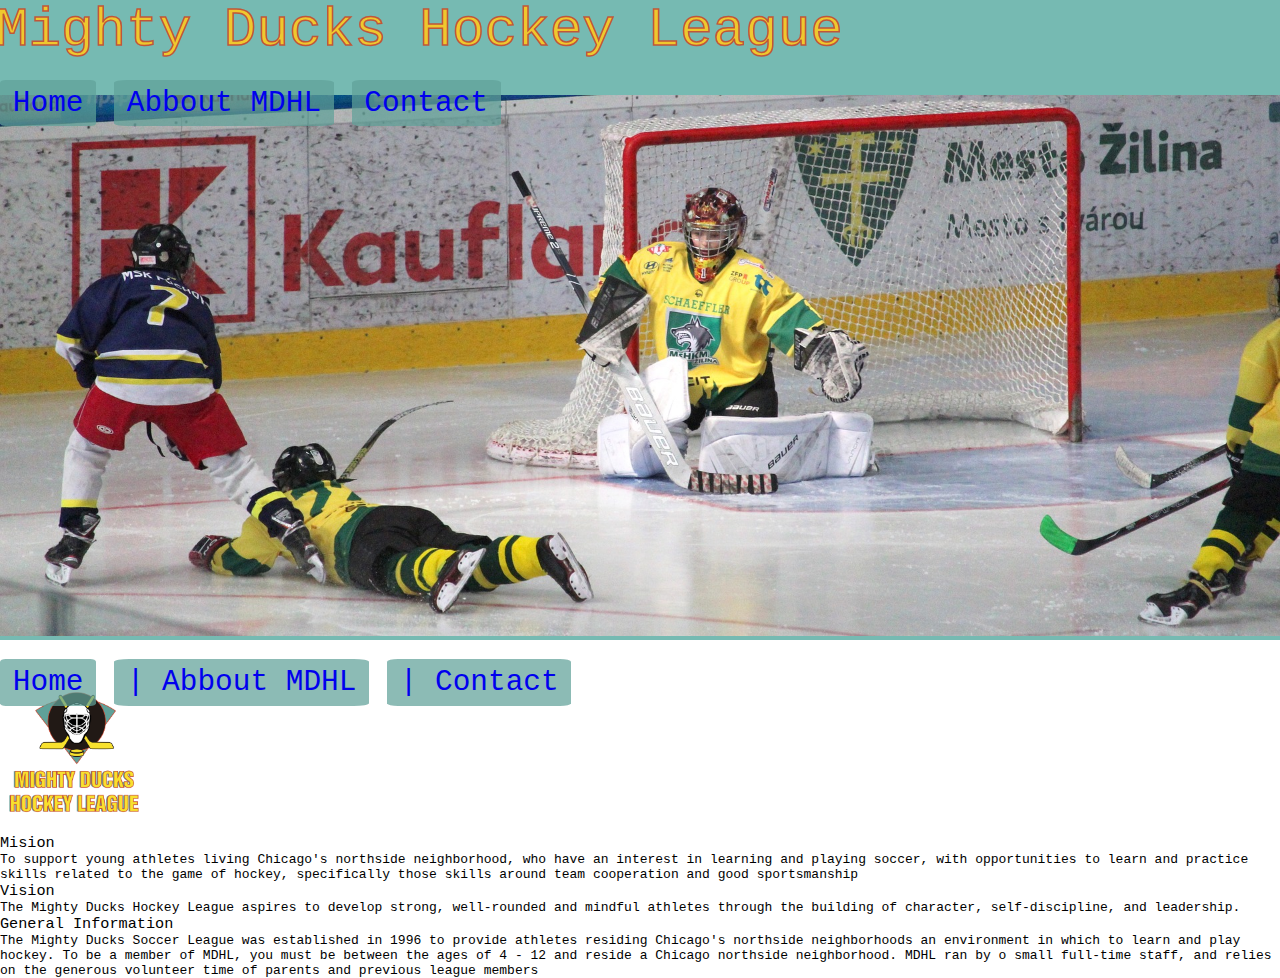
==== about.html @ 73da08af "se concluyo con el banner, h1 y nav" ====
<!DOCTYPE html>
<html lang="en">
    <head>
        <meta charset="UTF-8">
        <meta http-equiv="X-UA-Compatible" content="IE=edge">
        <meta name="viewport" content="width=device-width, initial-scale=1.0">
        <link rel="icon" type="image/x-icon" href="./assets/favicon.ico">
        <link rel="stylesheet" href="./css/styles.css">
        <title>Mighty Ducks Hockey League Web Page</title>
    </head>
    <body>
        <header>
            <h1>Mighty Ducks Hockey League</h1>
    
            <nav>
                <a href="#">Home</a>
                <a href="./about.html">Abbout MDHL</a>
                <a href="./contact.html">Contact</a>
            </nav>
            
            <figure class="img-container"><img class="banner" src="./assets/design2_image1.jpg" alt=""></figure>
        </header>
        
        
        <nav>
            <a href="./index.html">Home</a>
            <a href="#">| Abbout MDHL</a>
            <a href="./contact.html">| Contact</a>
        </nav>
        
        <main>
            <figure><img src="assets/Logo_Mighty_ducks-01.png" alt="Logo of Mighty Ducks Hockey League" width="150"></figure>
            <article>
                <h3>Mision</h3>
                <p>To support young athletes living Chicago's northside neighborhood, who have an interest in
                    learning and playing soccer, with opportunities to learn and practice skills related to the game of
                    hockey, specifically those skills around team cooperation and good sportsmanship</p>
            </article>
            
            <article>
                <h3>Vision</h3>
                <p>The Mighty Ducks Hockey League aspires to develop strong, well-rounded and mindful athletes
                    through the building of character, self-discipline, and leadership.</p>
            </article>
            
            <article>
                <h3>General Information</h3>
                <p>The Mighty Ducks Soccer League was established in 1996 to provide athletes residing
                    Chicago's northside neighborhoods an environment in which to learn and play hockey. To be a
                    member of MDHL, you must be between the ages of 4 - 12 and reside a Chicago northside
                    neighborhood. MDHL ran by o small full-time staff, and relies on the generous volunteer time of
                    parents and previous league members</p>
            </article>
        </main>
    </body>
</html>
---- css/styles.css ----
/* se normaliza el archivo de estilos en cascada */

*{
    margin: 0;
    padding: 0;
    box-sizing: border-box;
    font-family:monospace;
    font-weight:lighter;
}

header{
    background-color: #c8cacb;
    transition: all;
}
header:hover{
    background-color: #379a8faf;
    transition-duration: 3s;
}

h1{
    display: inline-block;
    font-size: 4.2vw;
    
}

h1:hover{
    color: black;
    -webkit-text-fill-color: #efc82e; /* Will override color (regardless of order) */
    -webkit-text-stroke-width: 1.5px;
    -webkit-text-stroke-color: #c05639;
    transition-duration: 3s;
    scale: 1.01;
}

nav{
    /* width: 30%; */
    display: inline-block;
    text-align: center;
    font-size: 2.3vw;
    position:relative;
    top: 0.85em;
    /* background-color: #c2c0cd; */
   /*  margin: 0 auto; */

}

a{
    text-decoration: none;
    background-color: #5fa199b8;
    padding: 0.5vw 1vw;
    border-radius: 6%;
  }

  a:hover{
    transition-duration: 1.2s;
    background-color: #f8e12ead;
    border:solid 1.5px #252425;
  }

  a:active{
    background-color: #f8e12e;
    color: #31a359;
  }

  .banner{
    width: 100%;
  }
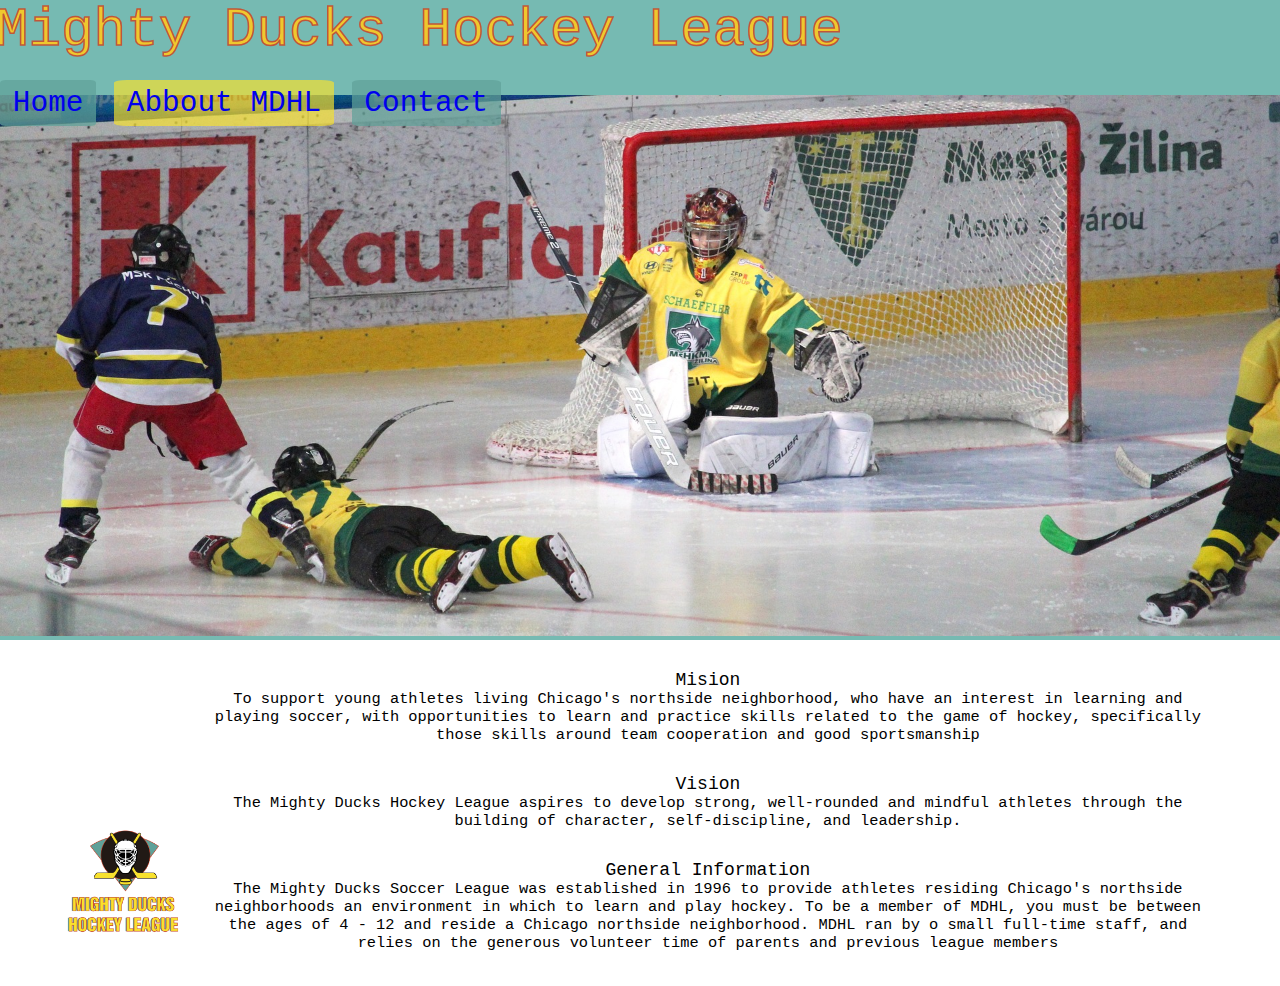
==== commit 73ce27a8: "se concluyo con el main" ====
--- a/about.html
+++ b/about.html
@@ -13,44 +13,39 @@
             <h1>Mighty Ducks Hockey League</h1>
     
             <nav>
-                <a href="#">Home</a>
-                <a href="./about.html">Abbout MDHL</a>
+                <a href="./index.html">Home</a>
+                <a href="#" style="background-color:#f8e12ead">Abbout MDHL</a>
                 <a href="./contact.html">Contact</a>
             </nav>
             
             <figure class="img-container"><img class="banner" src="./assets/design2_image1.jpg" alt=""></figure>
         </header>
-        
-        
-        <nav>
-            <a href="./index.html">Home</a>
-            <a href="#">| Abbout MDHL</a>
-            <a href="./contact.html">| Contact</a>
-        </nav>
-        
         <main>
-            <figure><img src="assets/Logo_Mighty_ducks-01.png" alt="Logo of Mighty Ducks Hockey League" width="150"></figure>
-            <article>
-                <h3>Mision</h3>
-                <p>To support young athletes living Chicago's northside neighborhood, who have an interest in
-                    learning and playing soccer, with opportunities to learn and practice skills related to the game of
-                    hockey, specifically those skills around team cooperation and good sportsmanship</p>
-            </article>
+            <figure class="container-logo"><img class="logo"  src="assets/Logo_Mighty_ducks-01.png" alt="Logo of Mighty Ducks Hockey League"></figure>
             
-            <article>
-                <h3>Vision</h3>
-                <p>The Mighty Ducks Hockey League aspires to develop strong, well-rounded and mindful athletes
-                    through the building of character, self-discipline, and leadership.</p>
-            </article>
-            
-            <article>
-                <h3>General Information</h3>
-                <p>The Mighty Ducks Soccer League was established in 1996 to provide athletes residing
-                    Chicago's northside neighborhoods an environment in which to learn and play hockey. To be a
-                    member of MDHL, you must be between the ages of 4 - 12 and reside a Chicago northside
-                    neighborhood. MDHL ran by o small full-time staff, and relies on the generous volunteer time of
-                    parents and previous league members</p>
-            </article>
+            <div class="article-container">
+                <article>
+                    <h3>Mision</h3>
+                    <p>To support young athletes living Chicago's northside neighborhood, who have an interest in
+                        learning and playing soccer, with opportunities to learn and practice skills related to the game of
+                        hockey, specifically those skills around team cooperation and good sportsmanship</p>
+                </article>
+                
+                <article>
+                    <h3>Vision</h3>
+                    <p>The Mighty Ducks Hockey League aspires to develop strong, well-rounded and mindful athletes
+                        through the building of character, self-discipline, and leadership.</p>
+                </article>
+                
+                <article>
+                    <h3>General Information</h3>
+                    <p>The Mighty Ducks Soccer League was established in 1996 to provide athletes residing
+                        Chicago's northside neighborhoods an environment in which to learn and play hockey. To be a
+                        member of MDHL, you must be between the ages of 4 - 12 and reside a Chicago northside
+                        neighborhood. MDHL ran by o small full-time staff, and relies on the generous volunteer time of
+                        parents and previous league members</p>
+                </article>
+            </div>
         </main>
     </body>
 </html>--- a/css/styles.css
+++ b/css/styles.css
@@ -25,7 +25,7 @@
 
 h1:hover{
     color: black;
-    -webkit-text-fill-color: #efc82e; /* Will override color (regardless of order) */
+    -webkit-text-fill-color: #efc82e;
     -webkit-text-stroke-width: 1.5px;
     -webkit-text-stroke-color: #c05639;
     transition-duration: 3s;
@@ -64,4 +64,57 @@
 
   .banner{
     width: 100%;
+  }
+
+  main{
+    text-align: center;
+  }
+  
+  .contenedor-socalo{
+    position: absolute;
+    width: 100%;
+    
+  }
+
+  .socalo{
+    text-align: center;
+    position: relative;
+    background-color: #2524256f;
+    top: -40px;
+    font-size: 2vw;
+    
+  }
+
+  img{
+    display: inline-block;
+  }
+
+  article{
+    margin: 30px 3px;
+    font-size: 1.2vw;
+  }
+
+  .article-container{
+    text-align: center;
+    display: inline-block;
+    width: 80vw;
+  }
+
+
+  .container-logo{
+    display: inline-block;
+  }
+
+  .logo{
+    width: 10vw;
+    display: inline-block;
+  }
+
+  .contact-container{
+    display: inline-block;
+    font-size: 1.2vw;
+  }
+
+  .margin{
+    margin:6px;
   }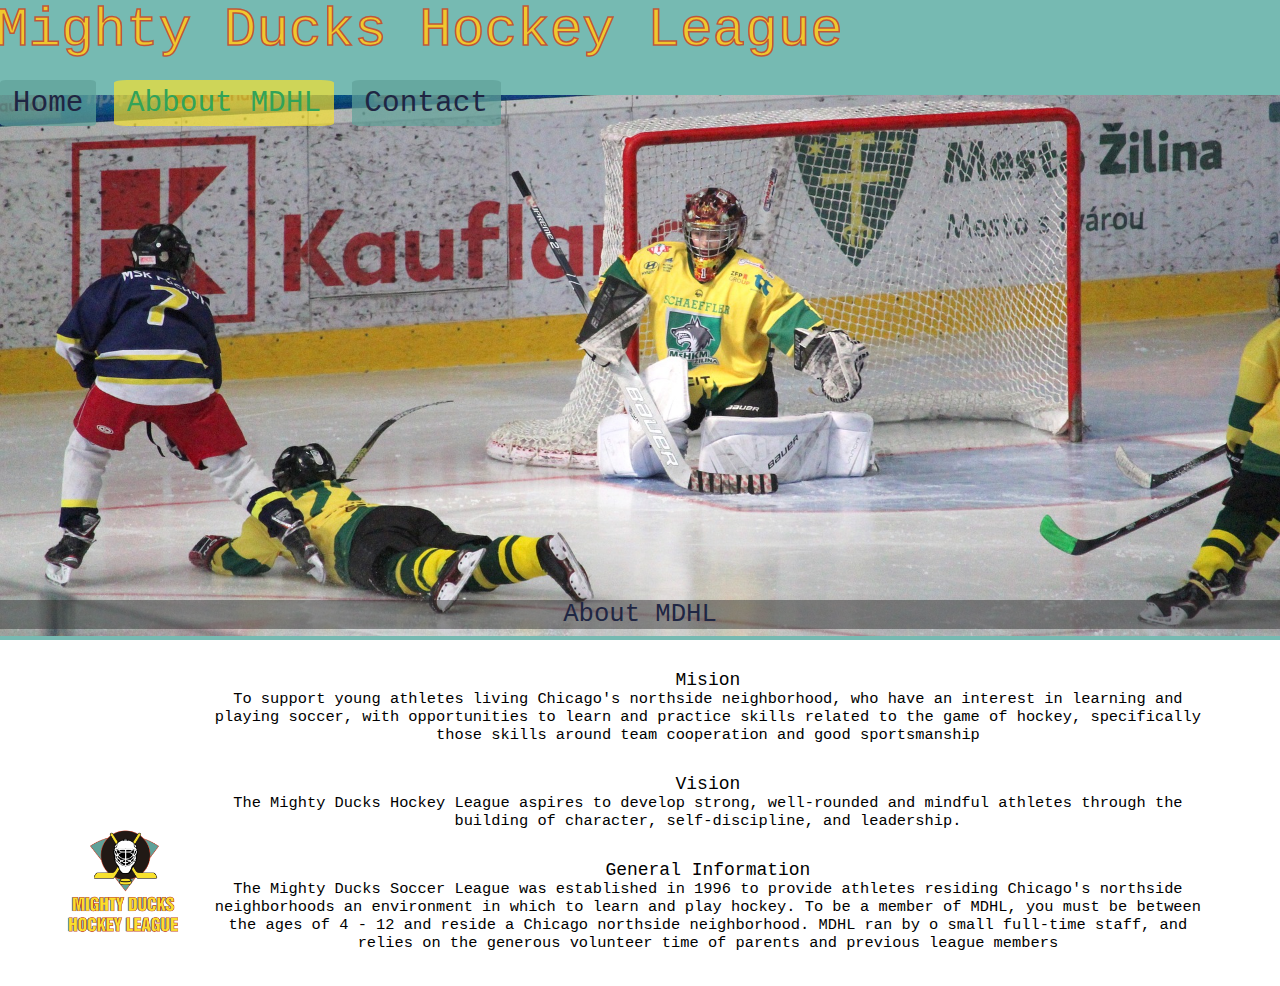
==== commit e3861066: "se agregan zocalos faltantes e hypervinculos activos" ====
--- a/about.html
+++ b/about.html
@@ -14,11 +14,16 @@
     
             <nav>
                 <a href="./index.html">Home</a>
-                <a href="#" style="background-color:#f8e12ead">Abbout MDHL</a>
+                <a href="#" style="background-color:#f8e12ead; color:#31a359;">Abbout MDHL</a>
                 <a href="./contact.html">Contact</a>
             </nav>
             
             <figure class="img-container"><img class="banner" src="./assets/design2_image1.jpg" alt=""></figure>
+        
+            <div class="contenedor-socalo">
+                <h2 class="socalo">About MDHL</h2>
+            </div>
+        
         </header>
         <main>
             <figure class="container-logo"><img class="logo"  src="assets/Logo_Mighty_ducks-01.png" alt="Logo of Mighty Ducks Hockey League"></figure>
--- a/css/styles.css
+++ b/css/styles.css
@@ -45,6 +45,7 @@
 }
 
 a{
+    color:#1f2643;
     text-decoration: none;
     background-color: #5fa199b8;
     padding: 0.5vw 1vw;
@@ -52,7 +53,7 @@
   }
 
   a:hover{
-    transition-duration: 1.2s;
+    transition-duration: 0.2s;
     background-color: #f8e12ead;
     border:solid 1.5px #252425;
   }
@@ -77,8 +78,10 @@
   }
 
   .socalo{
+    
     text-align: center;
     position: relative;
+    color:#1f2643;
     background-color: #2524256f;
     top: -40px;
     font-size: 2vw;
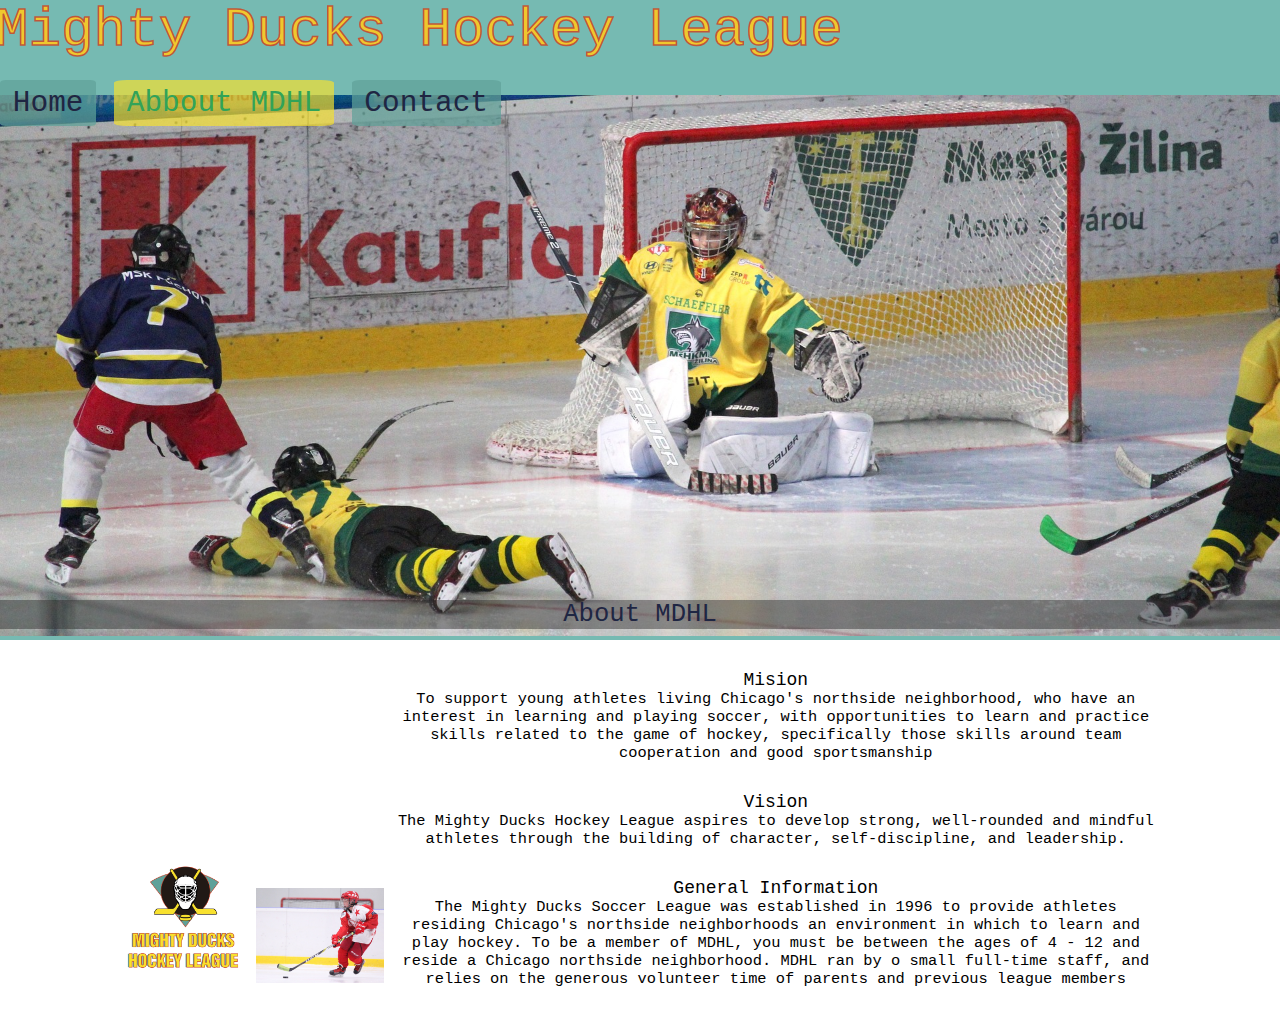
==== commit d70afe10: "se agregan imagenes de la task1" ====
--- a/about.html
+++ b/about.html
@@ -13,9 +13,9 @@
             <h1>Mighty Ducks Hockey League</h1>
     
             <nav>
-                <a href="./index.html">Home</a>
-                <a href="#" style="background-color:#f8e12ead; color:#31a359;">Abbout MDHL</a>
-                <a href="./contact.html">Contact</a>
+                <a class="button" href="./index.html">Home</a>
+                <a class="button" href="#" style="background-color:#f8e12ead; color:#31a359;">Abbout MDHL</a>
+                <a class="button" href="./contact.html">Contact</a>
             </nav>
             
             <figure class="img-container"><img class="banner" src="./assets/design2_image1.jpg" alt=""></figure>
@@ -27,6 +27,7 @@
         </header>
         <main>
             <figure class="container-logo"><img class="logo"  src="assets/Logo_Mighty_ducks-01.png" alt="Logo of Mighty Ducks Hockey League"></figure>
+            <figure class="container-logo gallery"><a href="assets/hockey_2.jpg" target="_blank"><img class="logo" src="assets/hockey_2.jpg" alt="Playing Hockey"></a></figure>
             
             <div class="article-container">
                 <article>
--- a/css/styles.css
+++ b/css/styles.css
@@ -44,7 +44,7 @@
 
 }
 
-a{
+.button{
     color:#1f2643;
     text-decoration: none;
     background-color: #5fa199b8;
@@ -52,13 +52,13 @@
     border-radius: 6%;
   }
 
-  a:hover{
+  .button:hover{
     transition-duration: 0.2s;
     background-color: #f8e12ead;
     border:solid 1.5px #252425;
   }
 
-  a:active{
+  .button:active{
     background-color: #f8e12e;
     color: #31a359;
   }
@@ -92,6 +92,13 @@
     display: inline-block;
   }
 
+  .gallery:hover{
+    border:solid 3px #252425;
+    transition-duration: 3s;
+    scale: 2;
+
+  }
+
   article{
     margin: 30px 3px;
     font-size: 1.2vw;
@@ -100,7 +107,7 @@
   .article-container{
     text-align: center;
     display: inline-block;
-    width: 80vw;
+    width: 60vw;
   }
 
 
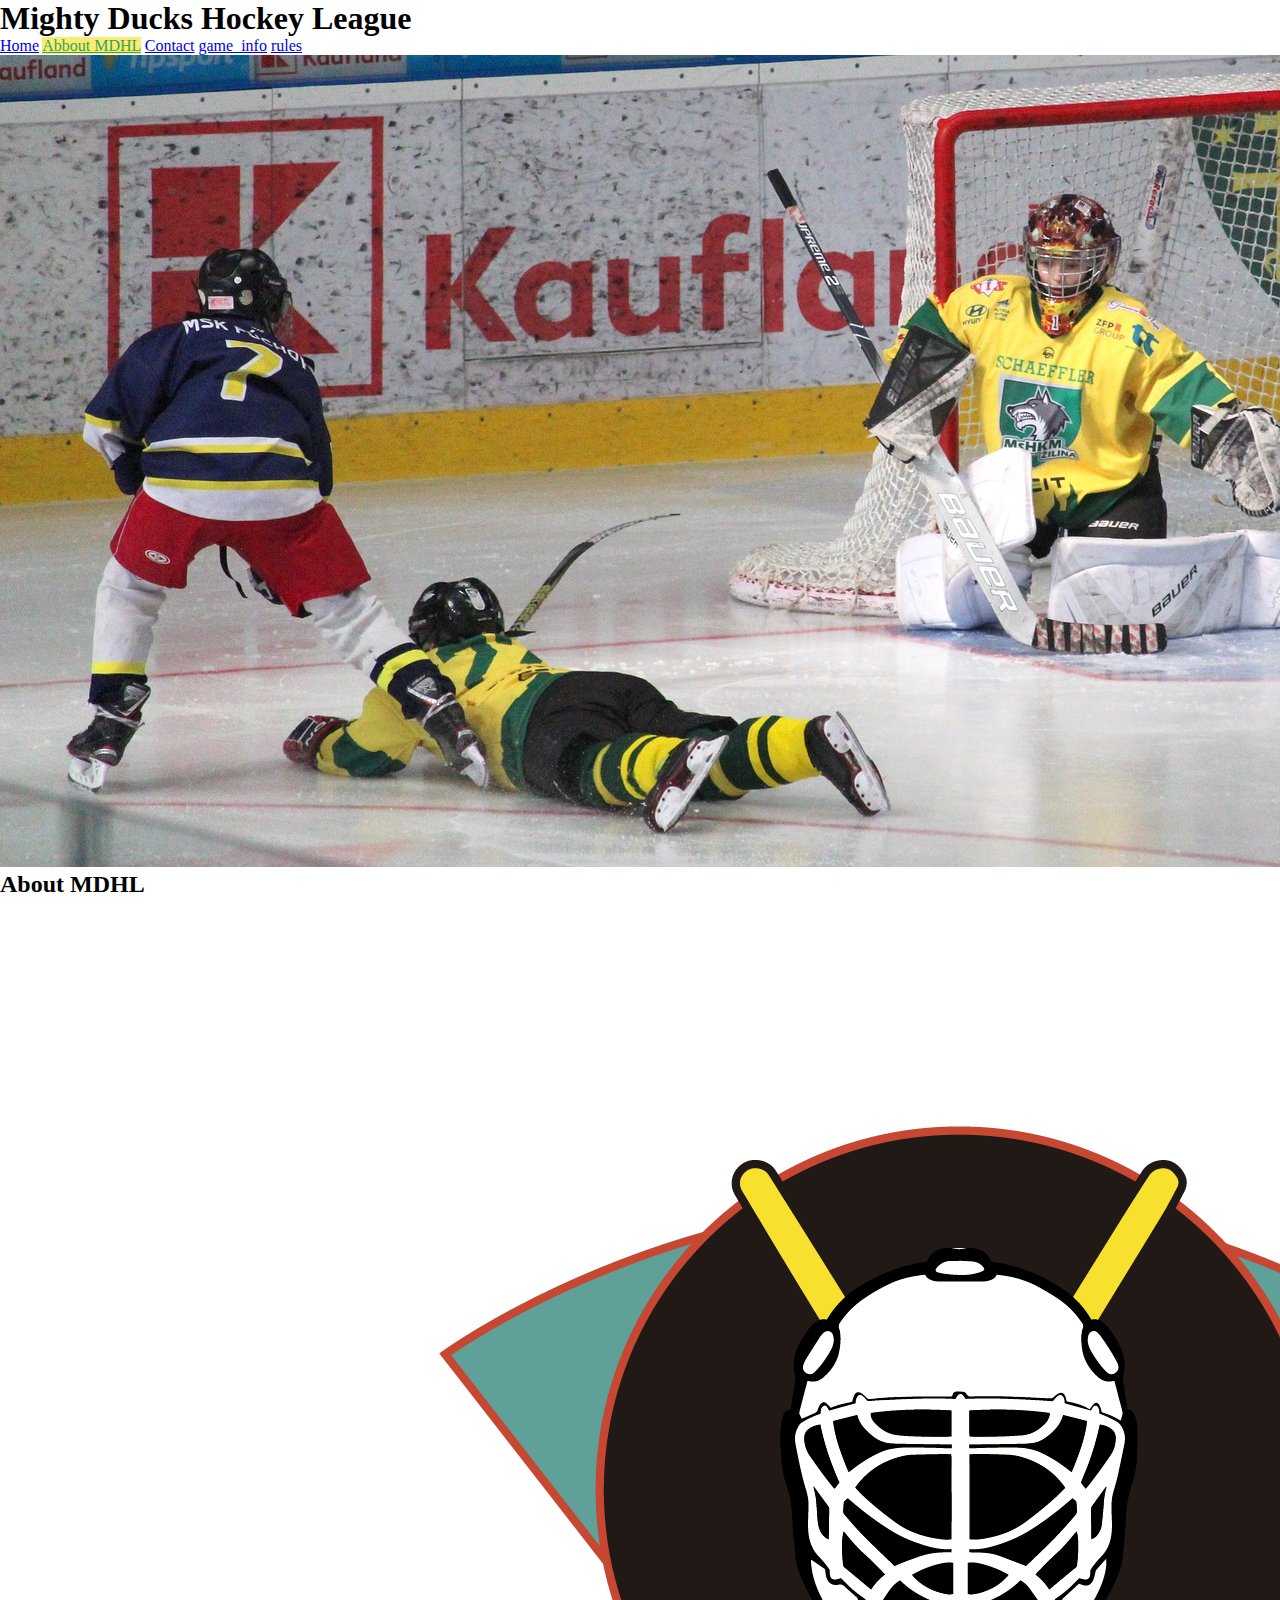
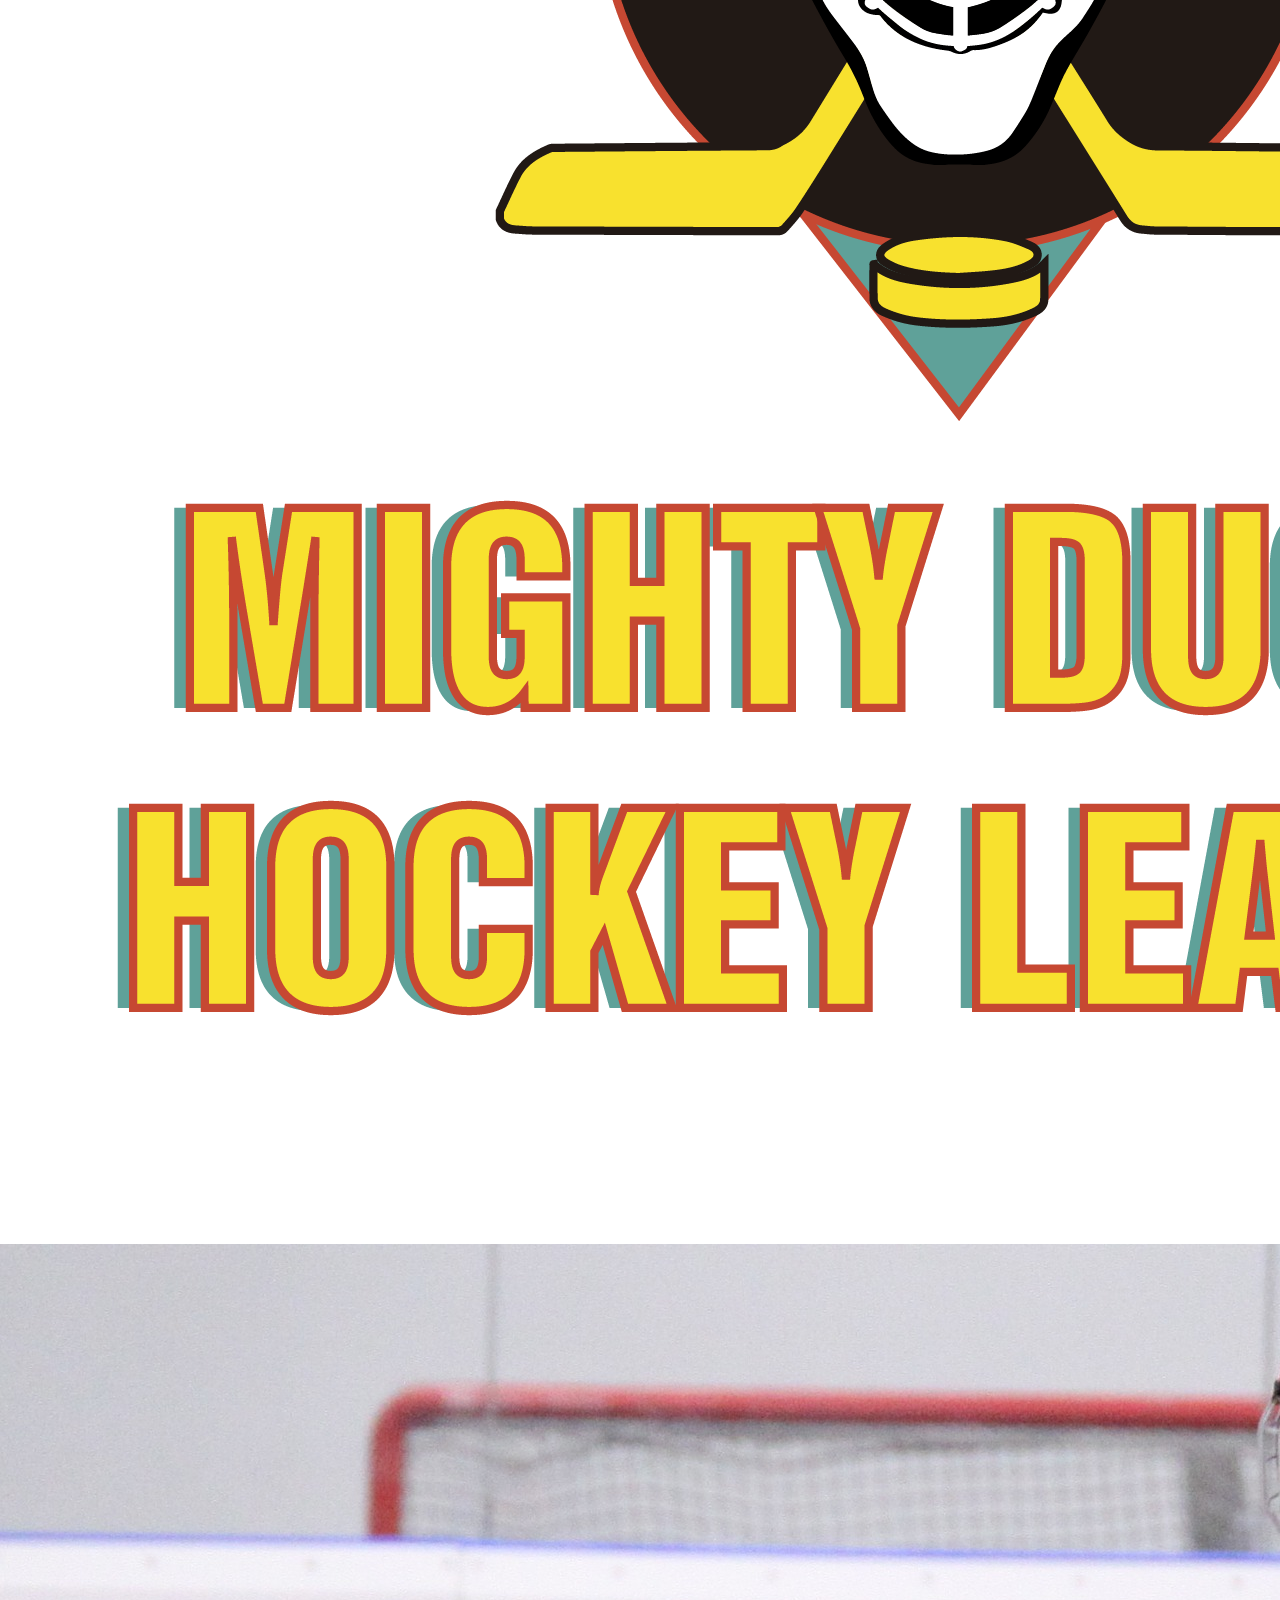
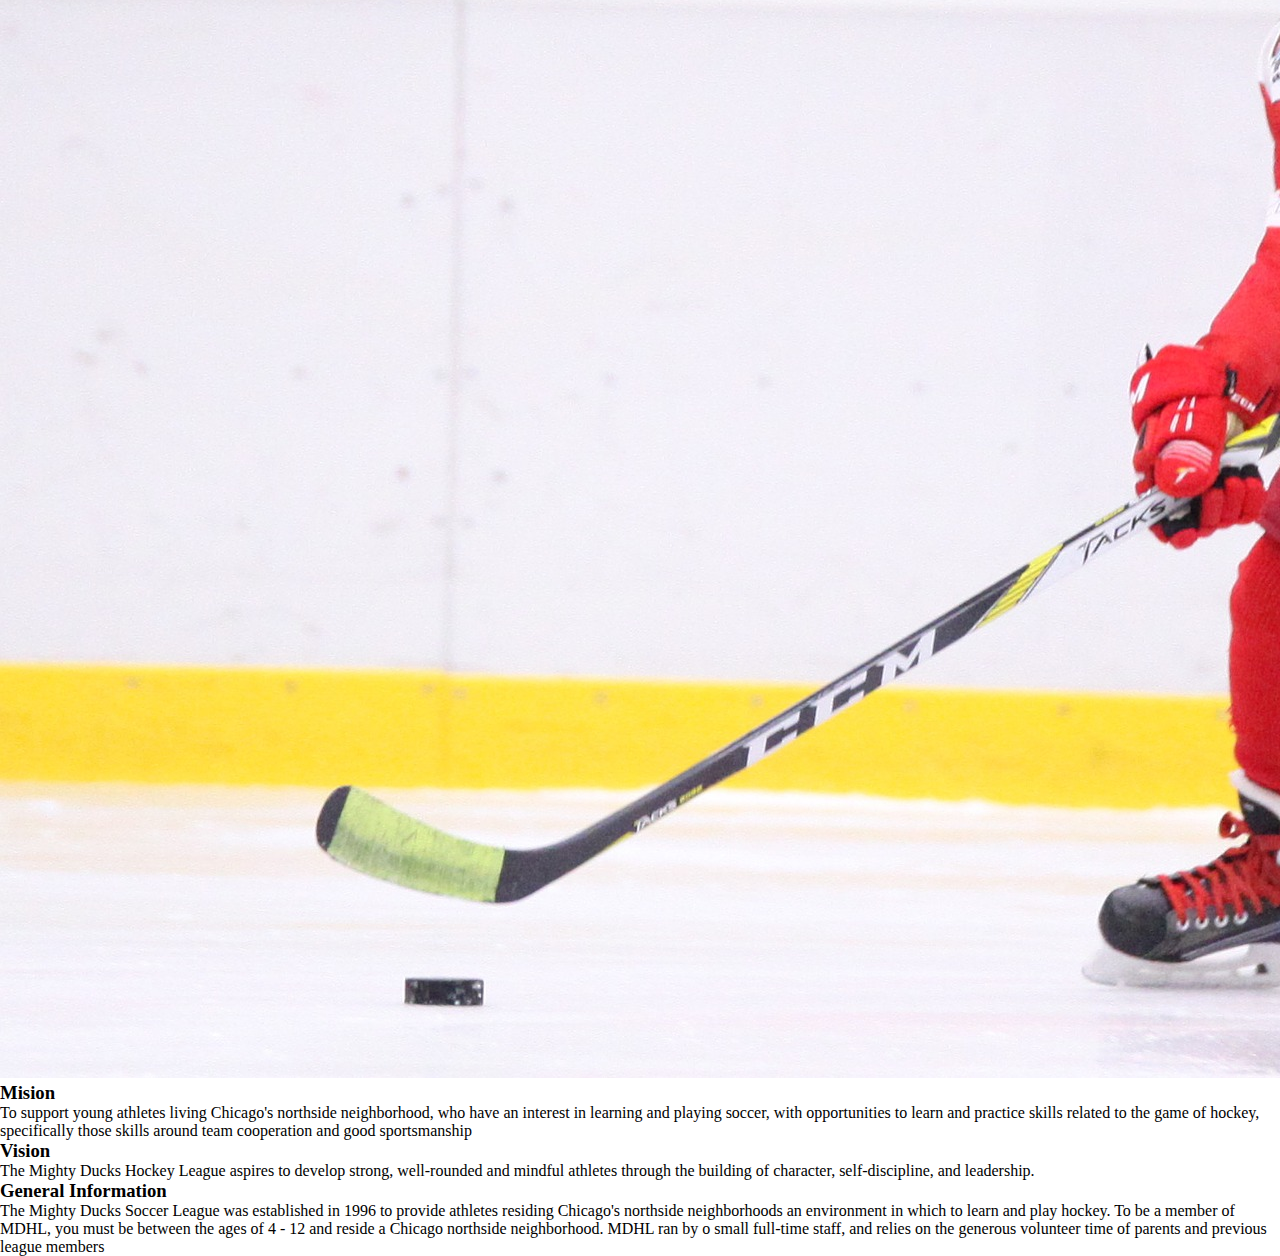
==== commit bdcd75c3: "se agregan contact y game_info al nav del HTML" ====
--- a/about.html
+++ b/about.html
@@ -16,7 +16,10 @@
                 <a class="button" href="./index.html">Home</a>
                 <a class="button" href="#" style="background-color:#f8e12ead; color:#31a359;">Abbout MDHL</a>
                 <a class="button" href="./contact.html">Contact</a>
+                <a class="button" href="./game_info.html">game_info</a>
+                <a class="button" href="./rules.html">rules</a>
             </nav>
+            
             
             <figure class="img-container"><img class="banner" src="./assets/design2_image1.jpg" alt=""></figure>
         
--- a/css/styles.css
+++ b/css/styles.css
@@ -1,4 +1,13 @@
 /* se normaliza el archivo de estilos en cascada */
+
+*{
+    margin: 0;
+    padding: 0;
+    box-sizing: border-box;
+}
+
+/* Estructura CSS Task2*/
+/* 
 
 *{
     margin: 0;
@@ -7,6 +16,7 @@
     font-family:monospace;
     font-weight:lighter;
 }
+
 
 header{
     background-color: #c8cacb;
@@ -33,14 +43,11 @@
 }
 
 nav{
-    /* width: 30%; */
     display: inline-block;
     text-align: center;
     font-size: 2.3vw;
     position:relative;
     top: 0.85em;
-    /* background-color: #c2c0cd; */
-   /*  margin: 0 auto; */
 
 }
 
@@ -127,4 +134,4 @@
 
   .margin{
     margin:6px;
-  }+  } */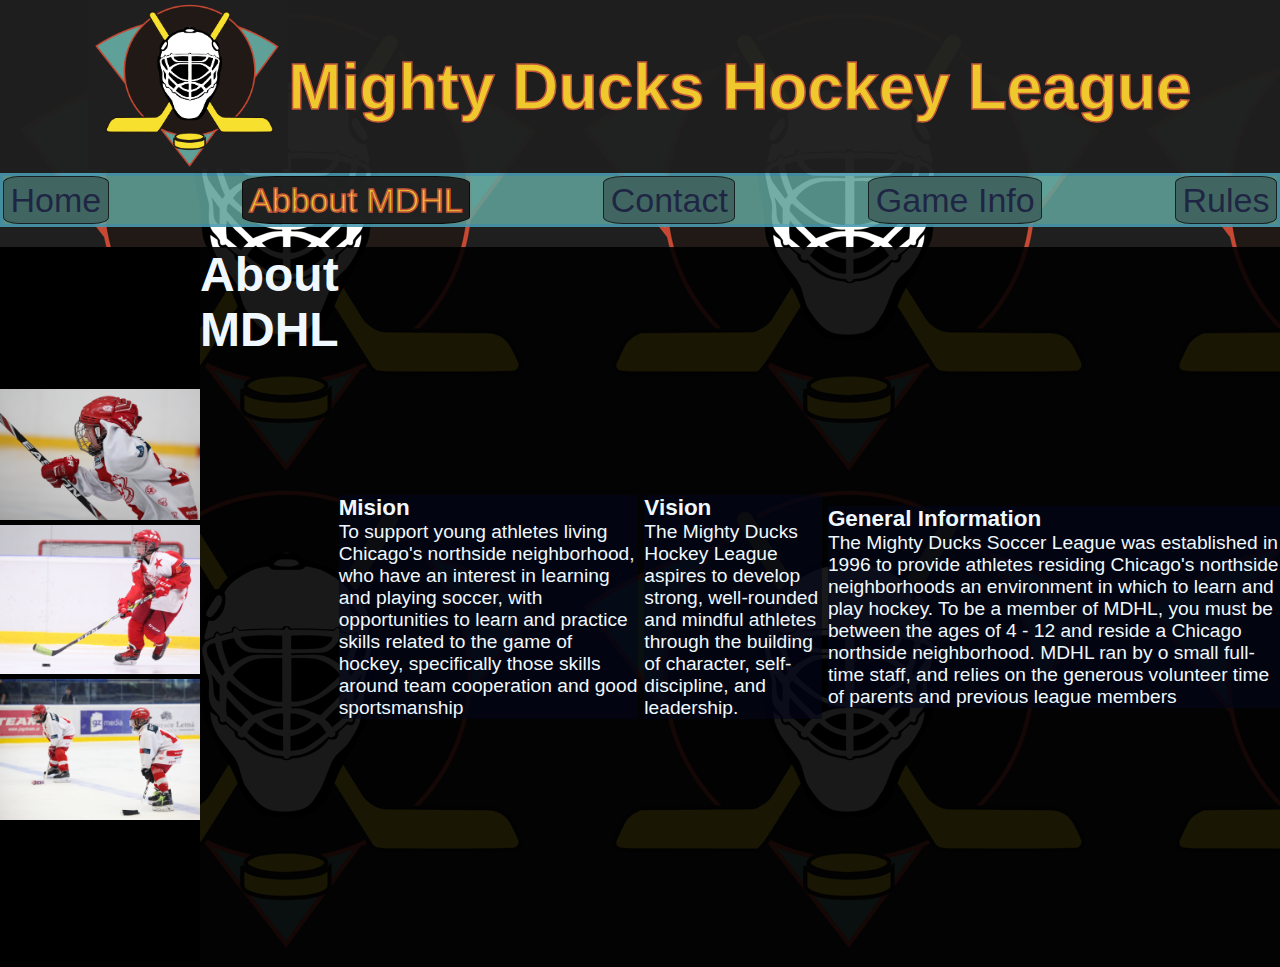
==== commit 85c7ef18: "se agregaron las listas y las tablas" ====
--- a/about.html
+++ b/about.html
@@ -10,28 +10,26 @@
     </head>
     <body>
         <header>
+            <figure class="container-logo"><img class="logo"  src="assets/logo para fondo.png" alt="Logo of Mighty Ducks Hockey League"></figure>
             <h1>Mighty Ducks Hockey League</h1>
-    
-            <nav>
-                <a class="button" href="./index.html">Home</a>
-                <a class="button" href="#" style="background-color:#f8e12ead; color:#31a359;">Abbout MDHL</a>
-                <a class="button" href="./contact.html">Contact</a>
-                <a class="button" href="./game_info.html">game_info</a>
-                <a class="button" href="./rules.html">rules</a>
-            </nav>
-            
-            
-            <figure class="img-container"><img class="banner" src="./assets/design2_image1.jpg" alt=""></figure>
-        
-            <div class="contenedor-socalo">
-                <h2 class="socalo">About MDHL</h2>
+        </header>
+        <nav>
+            <a class="button" href="./index.html">Home</a>
+            <a class="button button-active" href="./about.html">Abbout MDHL</a>
+            <a class="button" href="./contact.html">Contact</a>
+            <a class="button" href="./game_info.html">Game Info</a>
+            <a class="button" href="./rules.html">Rules</a>
+        </nav>
+        <main>
+<!--             <figure class="container-logo"><img class="logo"  src="assets/Logo_Mighty_ducks-01.png" alt="Logo of Mighty Ducks Hockey League"></figure> -->
+            <div class="fotos">
+                <figure class="container-logo gallery"><a href="assets/hockey_1.jpg" target="_blank"><img class="logo" src="assets/hockey_1.jpg" alt="Playing Hockey"></a></figure>
+                <figure class="container-logo gallery"><a href="assets/hockey_2.jpg" target="_blank"><img class="logo" src="assets/hockey_2.jpg" alt="Playing Hockey"></a></figure>
+                <figure class="container-logo gallery"><a href="assets/hockey_3.jpg" target="_blank"><img class="logo" src="assets/hockey_3.jpg" alt="Playing Hockey"></a></figure>
             </div>
-        
-        </header>
-        <main>
-            <figure class="container-logo"><img class="logo"  src="assets/Logo_Mighty_ducks-01.png" alt="Logo of Mighty Ducks Hockey League"></figure>
-            <figure class="container-logo gallery"><a href="assets/hockey_2.jpg" target="_blank"><img class="logo" src="assets/hockey_2.jpg" alt="Playing Hockey"></a></figure>
-            
+                
+            <h2 style="display:flex; flex-direction: column;">About MDHL</h2>
+
             <div class="article-container">
                 <article>
                     <h3>Mision</h3>
--- a/css/styles.css
+++ b/css/styles.css
@@ -4,6 +4,158 @@
     margin: 0;
     padding: 0;
     box-sizing: border-box;
+    font-family:'Gill Sans', 'Gill Sans MT', Calibri, 'Trebuchet MS', sans-serif;
+    /* border: 1px solid black; */
+}
+
+/* html{
+  border: 3px solid rgb(79, 10, 239);
+} */
+body{
+  background-image:url(/assets/logo\ para\ fondo.png);
+  /* border: 3px solid rgb(12, 5, 4); */
+}
+
+header{
+  background-color: rgba(31, 31, 31,  98%);
+  display: flex;
+  min-height: 8vh;
+  flex-direction: row;
+  justify-content: center;
+  align-content: center;
+  /* border: 3px solid rgb(10, 239, 136); */
+}
+
+h1{
+  font-size: 4em;
+  display: flex;
+  flex-wrap: wrap;
+  align-content: center;
+
+  color: black;
+  -webkit-text-fill-color: #efc82e;
+  -webkit-text-stroke-width: 1.5px;
+  -webkit-text-stroke-color: #c05639;
+}
+
+h2{
+  font-size: xxx-large;
+}
+
+main{
+  /* background: linear-gradient(rgba(5,7, 12, 0.75)), url(/assets/hockey_2.jpg) fixed; */
+  background-color: #000000e6;
+  display: flex;
+  /* gap: 100px; */
+  min-height: 80vh;
+  /* border: 3px solid rgba(231, 10, 239, 0.779); */
+  margin-top: 20px;
+  color: aliceblue;
+  font-size: larger;
+}
+
+.banner{
+  width: 200px;
+}
+
+.logo{
+  width: 200px;
+}
+
+
+nav {
+  background-color: rgb(95 161 153 / 87%);
+  border: 3px solid rgb(10 128 239 / 23%);
+  display: flex;
+  text-align: center;
+  font-size: 1.4vw;
+  top: 0.85em;
+  justify-content: space-between;
+}
+
+.button {
+  color: #1f2643;
+  text-decoration: none;
+  background-color: #416662;
+  padding: 0.25vw 0.5vw;
+  border-radius: 15%;
+  font-size: 1.9em;
+  border: solid #000000a6 1px;
+}
+
+.button:hover{
+  background-color: rgba(31, 31, 31,  98%);
+  color: black;
+  -webkit-text-fill-color: #efc82e;
+  -webkit-text-stroke-width: 1.5px;
+  -webkit-text-stroke-color: #c05639;
+}
+
+.button-active{
+  background-color: rgba(31, 31, 31,  98%);
+  color: black;
+  -webkit-text-fill-color: #efc82e;
+  -webkit-text-stroke-width: 1.5px;
+  -webkit-text-stroke-color: #c05639;
+}
+
+.article-container{
+  display: flex;
+  flex-direction: row;
+  align-items: center;
+  gap: 6px;
+  
+}
+
+.article-container > article{
+  background-color: #01071b95;
+}
+
+.fotos{
+  display: flex; 
+  flex-direction: column;
+  justify-content: center;
+  background-color: rgba(0, 0, 0);
+}
+
+/* Tablas */
+
+table {
+  background-color: aliceblue;
+  height: 50vh;
+  width: 40rem;
+  table-layout: auto;
+  border-spacing: 5px;
+  border-collapse: collapse;
+  /* empty-cells: hide; */
+  caption-side: bottom;
+}
+
+table, th, td {
+  border: 5px solid;
+  border-color: black;
+  color: rgb(20, 190, 190);
+  text-align: center;
+}
+
+th {
+  background-color: black;
+  color: rgb(0, 95, 177);
+  padding-bottom: 5px;
+  padding-top: 5px;
+}
+
+/* tr:nth-child(even) {
+  background-color: black;
+  color: aliceblue;
+} */
+
+/* tr:hover {
+  background-color: #8A2387;
+} */
+
+caption {
+  background-color: azure;
 }
 
 /* Estructura CSS Task2*/
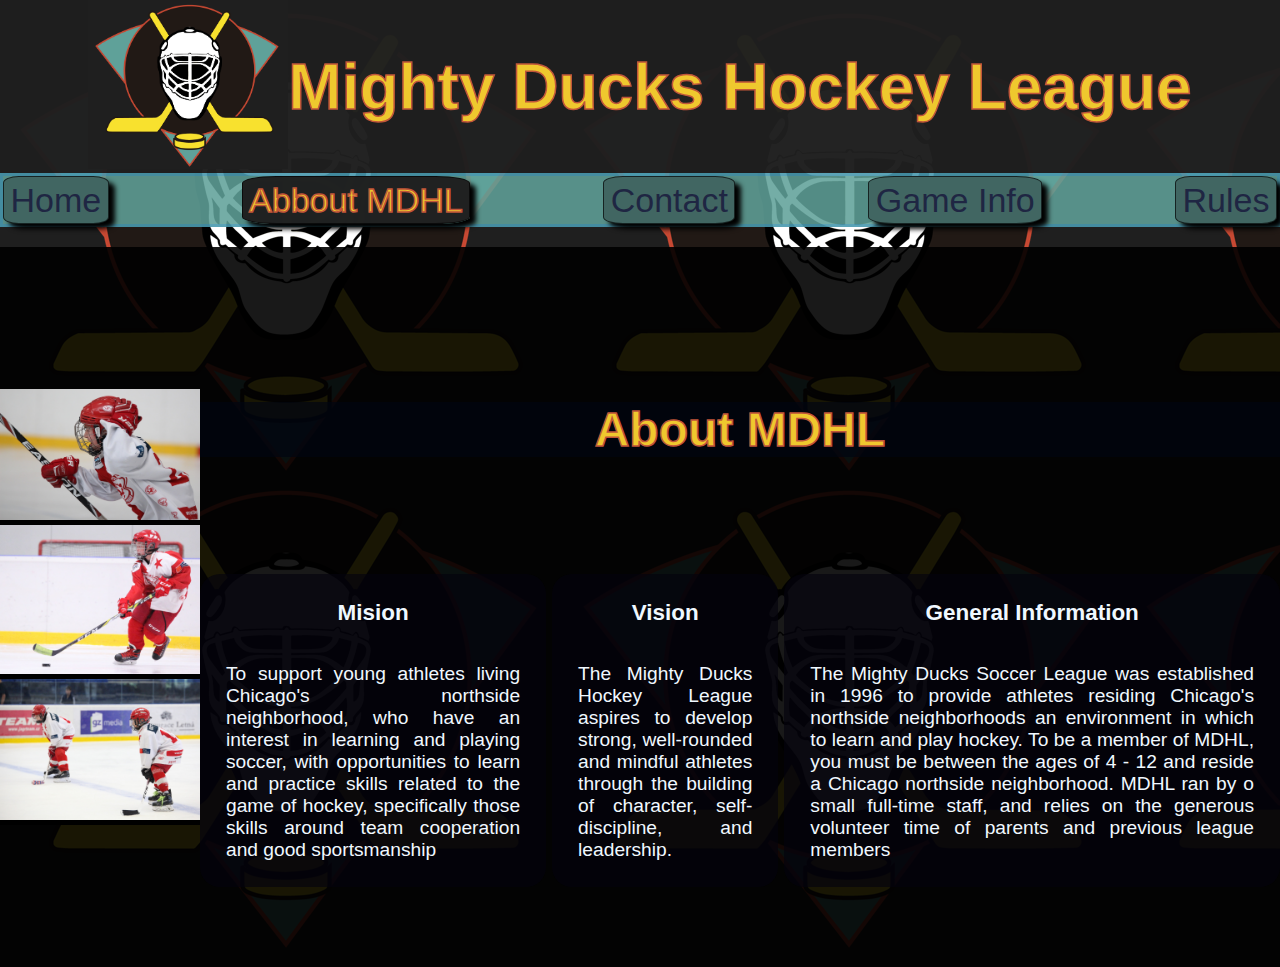
==== commit 0682be11: "se concluyo la task3" ====
--- a/about.html
+++ b/about.html
@@ -10,48 +10,57 @@
     </head>
     <body>
         <header>
-            <figure class="container-logo"><img class="logo"  src="assets/logo para fondo.png" alt="Logo of Mighty Ducks Hockey League"></figure>
+            <figure class="container-logo"><img class="logo"  src="assets/logo_para_fondo.png" alt="Logo of Mighty Ducks Hockey League"></figure>
             <h1>Mighty Ducks Hockey League</h1>
         </header>
         <nav>
             <a class="button" href="./index.html">Home</a>
-            <a class="button button-active" href="./about.html">Abbout MDHL</a>
+            <a class="button button-active" href="#">Abbout MDHL</a>
             <a class="button" href="./contact.html">Contact</a>
             <a class="button" href="./game_info.html">Game Info</a>
             <a class="button" href="./rules.html">Rules</a>
         </nav>
-        <main>
+        <main class="main-home">
 <!--             <figure class="container-logo"><img class="logo"  src="assets/Logo_Mighty_ducks-01.png" alt="Logo of Mighty Ducks Hockey League"></figure> -->
             <div class="fotos">
                 <figure class="container-logo gallery"><a href="assets/hockey_1.jpg" target="_blank"><img class="logo" src="assets/hockey_1.jpg" alt="Playing Hockey"></a></figure>
                 <figure class="container-logo gallery"><a href="assets/hockey_2.jpg" target="_blank"><img class="logo" src="assets/hockey_2.jpg" alt="Playing Hockey"></a></figure>
                 <figure class="container-logo gallery"><a href="assets/hockey_3.jpg" target="_blank"><img class="logo" src="assets/hockey_3.jpg" alt="Playing Hockey"></a></figure>
             </div>
-                
-            <h2 style="display:flex; flex-direction: column;">About MDHL</h2>
+           
+            <div  style="display:flex; flex-direction:column">
 
-            <div class="article-container">
-                <article>
-                    <h3>Mision</h3>
-                    <p>To support young athletes living Chicago's northside neighborhood, who have an interest in
-                        learning and playing soccer, with opportunities to learn and practice skills related to the game of
-                        hockey, specifically those skills around team cooperation and good sportsmanship</p>
-                </article>
-                
-                <article>
-                    <h3>Vision</h3>
-                    <p>The Mighty Ducks Hockey League aspires to develop strong, well-rounded and mindful athletes
-                        through the building of character, self-discipline, and leadership.</p>
-                </article>
-                
-                <article>
-                    <h3>General Information</h3>
-                    <p>The Mighty Ducks Soccer League was established in 1996 to provide athletes residing
-                        Chicago's northside neighborhoods an environment in which to learn and play hockey. To be a
-                        member of MDHL, you must be between the ages of 4 - 12 and reside a Chicago northside
-                        neighborhood. MDHL ran by o small full-time staff, and relies on the generous volunteer time of
-                        parents and previous league members</p>
-                </article>
+                <!-- <h2 style="display:flex; flex-direction: column;">About MDHL</h2> -->
+    
+                <section class="section-home">
+
+                    <h2 >About MDHL</h2>
+                    <!-- style="display:flex; flex-direction: column;" -->
+                    <div class="article-container">
+                        <article>
+                            <h3>Mision</h3>
+                            <p>To support young athletes living Chicago's northside neighborhood, who have an interest in
+                                learning and playing soccer, with opportunities to learn and practice skills related to the game of
+                                hockey, specifically those skills around team cooperation and good sportsmanship</p>
+                        </article>
+                        
+                        <article>
+                            <h3>Vision</h3>
+                            <p>The Mighty Ducks Hockey League aspires to develop strong, well-rounded and mindful athletes
+                                through the building of character, self-discipline, and leadership.</p>
+                        </article>
+                        
+                        <article>
+                            <h3>General Information</h3>
+                            <p>The Mighty Ducks Soccer League was established in 1996 to provide athletes residing
+                                Chicago's northside neighborhoods an environment in which to learn and play hockey. To be a
+                                member of MDHL, you must be between the ages of 4 - 12 and reside a Chicago northside
+                                neighborhood. MDHL ran by o small full-time staff, and relies on the generous volunteer time of
+                                parents and previous league members</p>
+                        </article>
+
+                    </div>
+                </section>
             </div>
         </main>
     </body>
--- a/css/styles.css
+++ b/css/styles.css
@@ -5,15 +5,13 @@
     padding: 0;
     box-sizing: border-box;
     font-family:'Gill Sans', 'Gill Sans MT', Calibri, 'Trebuchet MS', sans-serif;
-    /* border: 1px solid black; */
 }
 
 /* html{
   border: 3px solid rgb(79, 10, 239);
 } */
 body{
-  background-image:url(/assets/logo\ para\ fondo.png);
-  /* border: 3px solid rgb(12, 5, 4); */
+  background-image:url(/assets/logo_para_fondo.png);
 }
 
 header{
@@ -23,7 +21,6 @@
   flex-direction: row;
   justify-content: center;
   align-content: center;
-  /* border: 3px solid rgb(10, 239, 136); */
 }
 
 h1{
@@ -42,17 +39,108 @@
   font-size: xxx-large;
 }
 
-main{
-  /* background: linear-gradient(rgba(5,7, 12, 0.75)), url(/assets/hockey_2.jpg) fixed; */
-  background-color: #000000e6;
-  display: flex;
-  /* gap: 100px; */
-  min-height: 80vh;
-  /* border: 3px solid rgba(231, 10, 239, 0.779); */
-  margin-top: 20px;
-  color: aliceblue;
-  font-size: larger;
-}
+.section-home >  h2{
+  background-color: #020511b5;
+  width: 100%;
+  text-align: center;
+  color: black;
+  -webkit-text-fill-color: #efc82e;
+  -webkit-text-stroke-width: 1.5px;
+  -webkit-text-stroke-color: #c05639;
+}
+
+.logo-text-h2{
+  display:flex;  color: black;
+  -webkit-text-fill-color: #efc82e;
+  -webkit-text-stroke-width: 1.5px;
+  -webkit-text-stroke-color: #c05639;; flex-direction: column;
+
+}
+
+.main-contact{
+  background-color: #000000e6;
+  display: flex;
+  min-height: 80vh;
+  margin-top: 20px;
+  color: aliceblue;
+  font-size: larger;
+  font-size: larger;
+  justify-content: space-evenly;
+  align-items: center;
+}
+.main-home{
+  background-color: #000000e6;
+  display: flex;
+  min-height: 80vh;
+  margin-top: 20px;
+  color: aliceblue;
+  font-size: larger;
+  font-size: larger;
+  justify-content: space-evenly;
+  align-items: center;
+}
+
+.main-game_info {
+  background-color: #000000e6;
+  display: flex;
+  min-height: 80vh;
+  margin-top: 20px;
+  color: aliceblue;
+  font-size: larger;
+  font-size: larger;
+  justify-content: center;
+  align-items: stretch;
+}
+.main-rules {
+  background-color: #000000e6;
+  display: flex;
+  min-height: 80vh;
+  margin-top: 20px;
+  color: aliceblue;
+  font-size: larger;
+  font-size: larger;
+  justify-content: space-evenly;
+  align-items: center;
+  gap: 49px;
+}
+.rules-background{
+  background-image: url(/assets/Logo_Mighty_ducks-01.png);
+  background-position: center; background-size:contain; 
+  background-repeat: no-repeat
+}
+
+/* .main-game_info {
+  background-color: #000000e6;
+  display: flex;
+  min-height: 80vh;
+  gap: 135px;
+  margin-top: 20px;
+  color: aliceblue;
+  font-size: larger;
+  font-size: larger;
+  align-items: center;
+} */
+
+.section-home{
+  display: flex;
+  flex-direction: column;
+  height: 410px;
+  justify-content: flex-start;
+  align-items: center;
+  gap: 117px;
+}
+
+/* main{
+  background-color: #000000e6;
+  display: flex;
+  min-height: 80vh;
+  margin-top: 20px;
+  color: aliceblue;
+  font-size: larger;
+  font-size: larger;
+  justify-content: space-evenly;
+  align-items: center;
+} */
 
 .banner{
   width: 200px;
@@ -81,6 +169,7 @@
   border-radius: 15%;
   font-size: 1.9em;
   border: solid #000000a6 1px;
+  box-shadow: 6px 5px 5px black;
 }
 
 .button:hover{
@@ -89,6 +178,7 @@
   -webkit-text-fill-color: #efc82e;
   -webkit-text-stroke-width: 1.5px;
   -webkit-text-stroke-color: #c05639;
+  box-shadow: 3px 2.5px 2.5px black;
 }
 
 .button-active{
@@ -99,6 +189,11 @@
   -webkit-text-stroke-color: #c05639;
 }
 
+.button:active{
+  background-color: #304e4b;
+  box-shadow: 6px 5px 5px rgba(0, 0, 0, 0);
+}
+
 .article-container{
   display: flex;
   flex-direction: row;
@@ -106,9 +201,34 @@
   gap: 6px;
   
 }
+.article-container_rules{
+  display: flex;
+  flex-direction: column;
+  align-items: center;
+  gap: 6px;
+  
+}
+
+.article-container-rules{
+  display: flex;
+  gap: 39px; flex-direction: column;
+  text-align: justify;
+}
 
 .article-container > article{
-  background-color: #01071b95;
+  text-align: justify;
+  background-color: #04030eab;
+  padding: 26px;
+  font-size: 1em;
+  border-radius: 20px;
+  display: flex;
+  flex-direction: column;
+  gap: 37px;
+}
+
+article > h3{
+  text-align: center;
+
 }
 
 .fotos{
@@ -119,6 +239,13 @@
 }
 
 /* Tablas */
+
+.table-titulo{
+  display: flex;
+  align-items: center;
+  gap: 40px;
+}
+
 
 table {
   background-color: aliceblue;
@@ -127,13 +254,12 @@
   table-layout: auto;
   border-spacing: 5px;
   border-collapse: collapse;
-  /* empty-cells: hide; */
   caption-side: bottom;
 }
 
 table, th, td {
-  border: 5px solid;
-  border-color: black;
+  border: 13px solid;
+  border-color: #202121;
   color: rgb(20, 190, 190);
   text-align: center;
 }
@@ -145,18 +271,25 @@
   padding-top: 5px;
 }
 
-/* tr:nth-child(even) {
-  background-color: black;
-  color: aliceblue;
-} */
-
-/* tr:hover {
-  background-color: #8A2387;
-} */
-
 caption {
   background-color: azure;
 }
+
+.recuadro-contacto{
+  display: flex;
+  flex-direction: column;
+  gap: 16px;
+  padding: 34px;
+  background-color: #578f88c7;
+  border-radius: 10%;
+  
+}
+
+.list-style{
+  list-style-type: lower-latin;
+  list-style-position: inside;
+}
+
 
 /* Estructura CSS Task2*/
 /* 
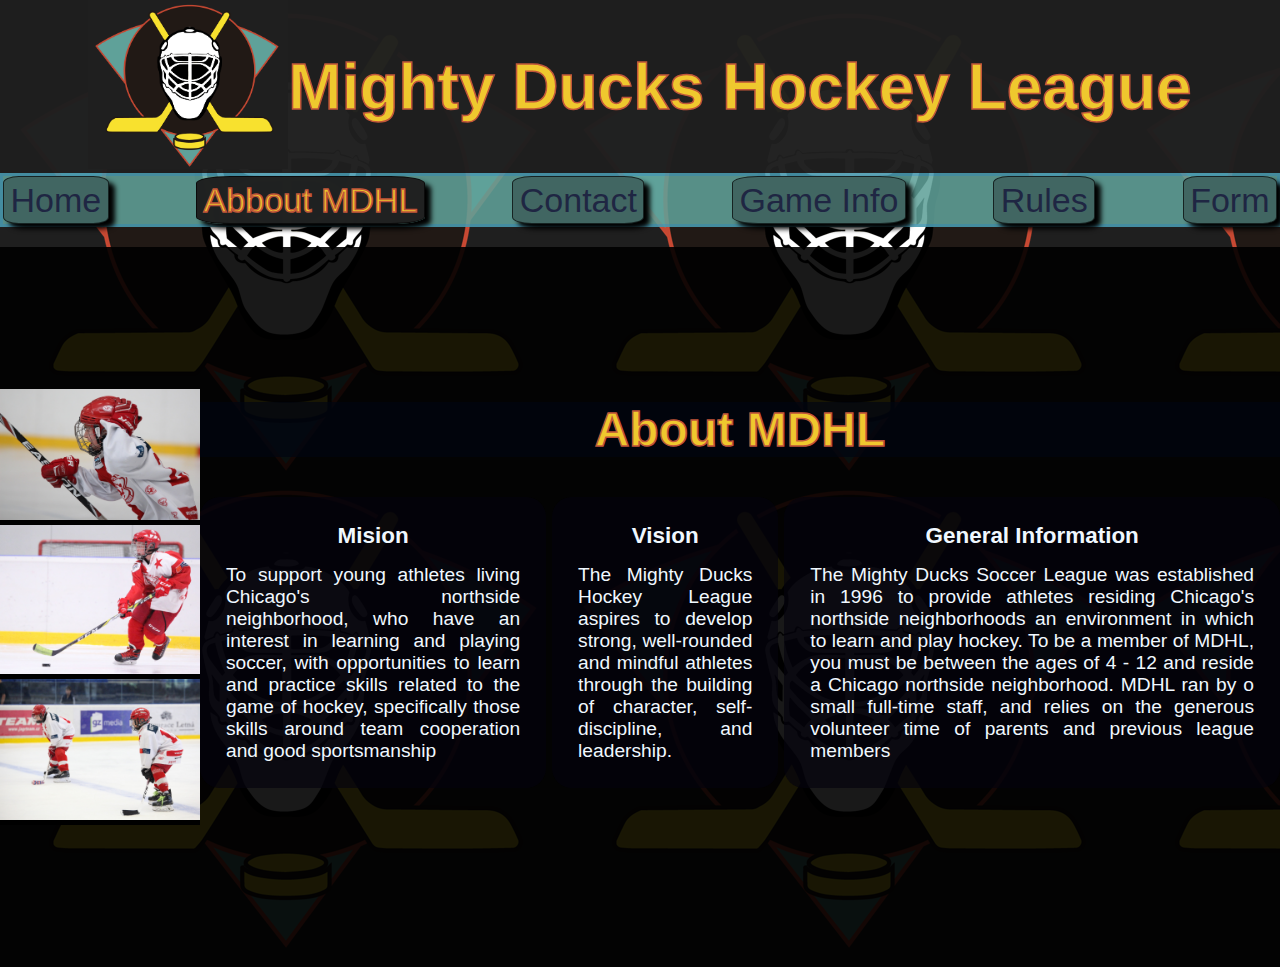
==== commit 8014667f: "se agrega enlace a la pagina Form" ====
--- a/about.html
+++ b/about.html
@@ -19,9 +19,9 @@
             <a class="button" href="./contact.html">Contact</a>
             <a class="button" href="./game_info.html">Game Info</a>
             <a class="button" href="./rules.html">Rules</a>
+            <a class="button" href="./form.html">Form</a>
         </nav>
         <main class="main-home">
-<!--             <figure class="container-logo"><img class="logo"  src="assets/Logo_Mighty_ducks-01.png" alt="Logo of Mighty Ducks Hockey League"></figure> -->
             <div class="fotos">
                 <figure class="container-logo gallery"><a href="assets/hockey_1.jpg" target="_blank"><img class="logo" src="assets/hockey_1.jpg" alt="Playing Hockey"></a></figure>
                 <figure class="container-logo gallery"><a href="assets/hockey_2.jpg" target="_blank"><img class="logo" src="assets/hockey_2.jpg" alt="Playing Hockey"></a></figure>
@@ -29,13 +29,10 @@
             </div>
            
             <div  style="display:flex; flex-direction:column">
-
-                <!-- <h2 style="display:flex; flex-direction: column;">About MDHL</h2> -->
     
                 <section class="section-home">
 
                     <h2 >About MDHL</h2>
-                    <!-- style="display:flex; flex-direction: column;" -->
                     <div class="article-container">
                         <article>
                             <h3>Mision</h3>
--- a/css/styles.css
+++ b/css/styles.css
@@ -68,7 +68,7 @@
   justify-content: space-evenly;
   align-items: center;
 }
-.main-home{
+/* .main-home{
   background-color: #000000e6;
   display: flex;
   min-height: 80vh;
@@ -78,6 +78,19 @@
   font-size: larger;
   justify-content: space-evenly;
   align-items: center;
+} */
+
+.main-home {
+  background-color: #000000e6;
+  display: flex;
+  min-height: 80vh;
+  margin-top: 20px;
+  color: aliceblue;
+  font-size: larger;
+  font-size: larger;
+  justify-content: space-evenly;
+  align-items: center;
+  /* padding-bottom: 110px; */
 }
 
 .main-game_info {
@@ -127,7 +140,7 @@
   height: 410px;
   justify-content: flex-start;
   align-items: center;
-  gap: 117px;
+  gap: 40px;
 }
 
 /* main{
@@ -223,7 +236,7 @@
   border-radius: 20px;
   display: flex;
   flex-direction: column;
-  gap: 37px;
+  gap: 15px;
 }
 
 article > h3{
